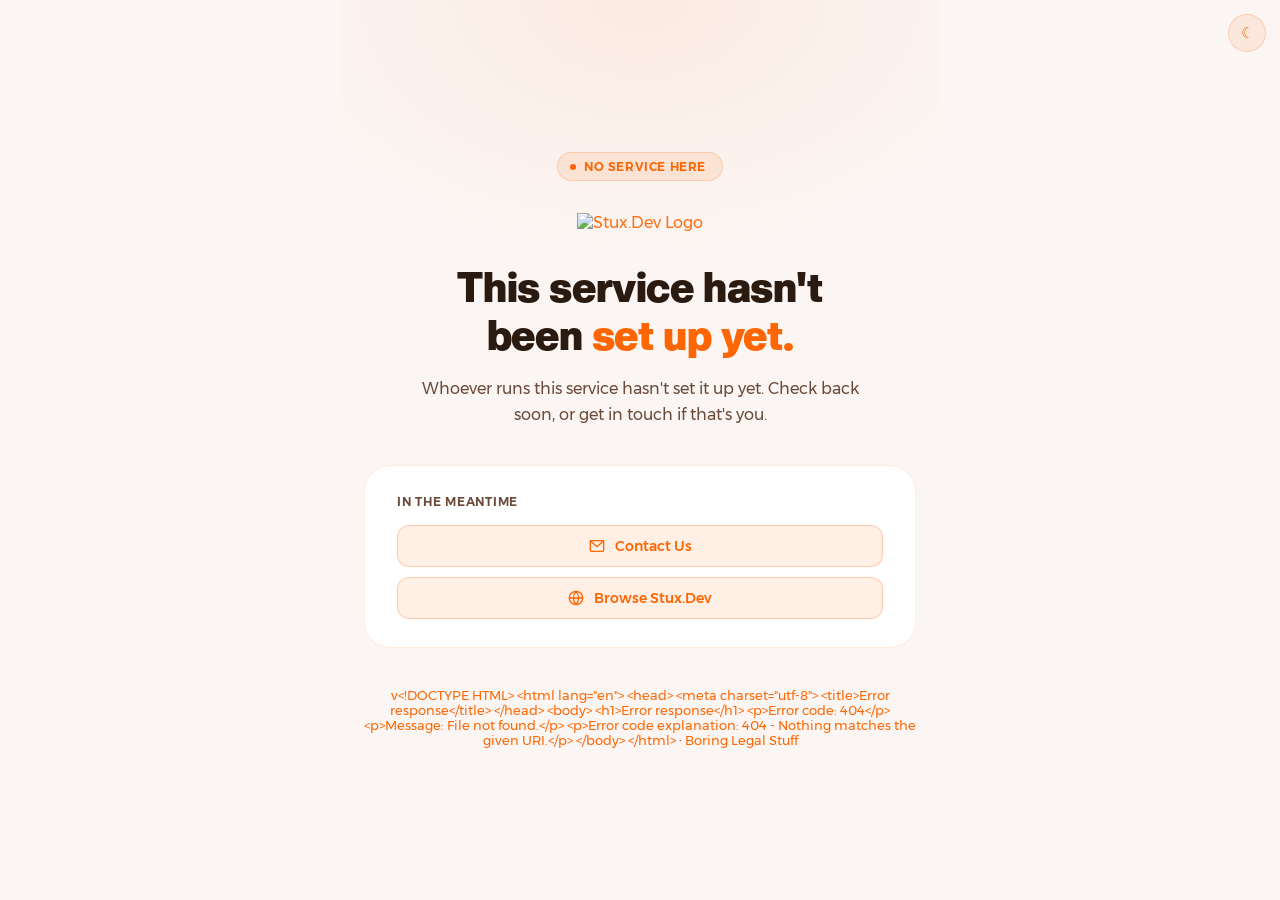
==== index.html @ 2f5f2ae9 "Release v1.0.0 See CHANGELOG.md for details." ====
<!DOCTYPE html>
<html lang="en" data-theme="dark">
<head>
    <meta charset="UTF-8">
    <meta name="viewport" content="width=device-width, initial-scale=1.0">
    <link rel="icon" type="image/png" href="https://global.media.stux.dev/icon.png">
    <meta name="description" content="Stux.Dev — Service Page">
    <title>Stux.Dev — Service Page</title>
    <link rel="stylesheet" href="assets/fonts/fonts.css">
    <style>
        * { box-sizing: border-box; margin: 0; padding: 0; }

        :root {
            --font-sans: 'Gontserrat', system-ui, -apple-system, sans-serif;
            --font-display: 'Creato Display', 'Gontserrat', system-ui, -apple-system, sans-serif;
            --orange: #FD6602; --orange-bright: #FF8A3D;
            --radius-sm: 6px; --radius-md: 12px; --radius-lg: 18px; --radius-xl: 26px;
            --ease: cubic-bezier(0.4, 0, 0.2, 1); --dur: 160ms;
        }
        [data-theme="dark"] {
            --bg: #120D08; --bg-surface: #1A130B; --bg-card: #201810; --bg-elevated: #261D13;
            --border: rgba(253,102,2,0.09); --border-mid: rgba(253,102,2,0.18); --border-strong: rgba(253,102,2,0.34);
            --text: #F2E9E2; --text-muted: #94806A;
            --hero-glow: radial-gradient(ellipse 70% 50% at 50% 0%, rgba(253,102,2,0.09), transparent);
            --badge-bg: rgba(253,102,2,0.12); --badge-border: rgba(253,102,2,0.22); --btn-text: #1A0D02;
        }
        [data-theme="light"] {
            --bg: #FBF6F4; --bg-surface: #FFFFFF; --bg-card: #FFFFFF; --bg-elevated: #F7EDE7;
            --border: rgba(253,102,2,0.12); --border-mid: rgba(253,102,2,0.25); --border-strong: rgba(253,102,2,0.45);
            --text: #2A1A0F; --text-muted: #6B4A3A;
            --hero-glow: radial-gradient(ellipse 70% 50% at 50% 0%, rgba(253,102,2,0.08), transparent);
            --badge-bg: rgba(253,102,2,0.10); --badge-border: rgba(253,102,2,0.20); --btn-text: #FFFFFF;
        }

        html, body {
            background: var(--bg); color: var(--text); font-family: var(--font-sans);
            min-height: 100vh; display: flex; align-items: center; justify-content: center; position: relative; overflow: hidden; transition: background 0.3s, color 0.3s;
        }
        body::before { content: ''; position: absolute; top: 0; left: 0; right: 0; height: 60vh; background: var(--hero-glow); pointer-events: none; }

        a, a:visited { color: var(--orange); text-decoration: none; }
        a:hover, a:focus { opacity: 0.8; }

        .wrapper { position: relative; z-index: 1; display: flex; flex-direction: column; align-items: center; text-align: center; padding: 2rem 1.5rem; max-width: 600px; width: 100%; }

        .logo { margin-bottom: 2rem; }
        .logo img { max-height: 68px; height: auto; width: auto; }
        .logo a { display: inline-block; opacity: 0.92; transition: opacity var(--dur) var(--ease), transform var(--dur) var(--ease); }
        .logo a:hover { opacity: 1; transform: scale(1.03); }

        .badge {
            display: inline-flex; align-items: center; gap: 8px; background: var(--badge-bg); border: 1px solid var(--badge-border);
            border-radius: 100px; padding: 6px 16px 6px 12px; font-size: 12px; font-weight: 600; color: var(--orange);
            letter-spacing: 0.05em; text-transform: uppercase; margin-bottom: 2rem;
        }
        .badge-dot { width: 6px; height: 6px; border-radius: 50%; background: var(--orange); animation: blink 2.2s ease-in-out infinite; }
        @keyframes blink { 0%, 100% { opacity: 1; } 50% { opacity: 0.3; } }

        h1 {
            font-family: var(--font-display); font-size: clamp(1.9rem, 5vw, 2.6rem); font-weight: 800;
            line-height: 1.15; letter-spacing: -0.01em; margin-bottom: 1rem;
        }
        h1 em { font-style: normal; color: var(--orange); }
        .tagline { color: var(--text-muted); font-size: 0.98rem; line-height: 1.7; max-width: 460px; margin: 0 auto 2.25rem; }

        .card {
            width: 100%; background: var(--bg-card); border: 1px solid var(--border); border-radius: var(--radius-xl);
            padding: 1.75rem 2rem; margin-bottom: 2.5rem;
        }
        .card-label { font-size: 0.78rem; font-weight: 600; color: var(--text-muted); letter-spacing: 0.06em; text-transform: uppercase; text-align: left; margin-bottom: 1rem; }
        .btn-list { display: flex; flex-direction: column; gap: 10px; }
        .btn-list a {
            display: flex; align-items: center; gap: 10px; padding: 11px 16px; border-radius: var(--radius-md); justify-content: center;
            font-size: 14px; font-weight: 500; border: 1px solid var(--border-mid); background: var(--badge-bg); color: var(--orange);
            transition: background var(--dur) var(--ease), border-color var(--dur) var(--ease);
        }
        .btn-list a:hover { border-color: var(--border-strong); opacity: 1; }
        .btn-list a svg { width: 16px; height: 16px; fill: none; stroke: currentColor; stroke-width: 2; stroke-linecap: round; stroke-linejoin: round; flex-shrink: 0; }

        #theme-toggle {
            position: fixed; top: 14px; right: 14px; z-index: 100; background: var(--badge-bg); border: 1px solid var(--badge-border);
            border-radius: 50%; width: 38px; height: 38px; font-size: 15px; text-align: center; cursor: pointer;
            padding: 0; color: var(--orange); display: flex; align-items: center; justify-content: center; transition: background var(--dur) var(--ease);
        }
        #theme-toggle:hover { opacity: 0.85; }

        .footer-links { font-size: 0.8rem; color: var(--text-muted); }
    </style>
</head>
<body>
    <button id="theme-toggle" title="Toggle light/dark mode" aria-label="Toggle light/dark mode">&#9788;</button>

    <div class="wrapper">
        <div class="badge">
            <span class="badge-dot"></span>
            No Service Here
        </div>

        <div class="logo">
            <a href="https://stux.dev" target="_blank" rel="noopener" title="Stux.Dev">
                <img src="https://global.media.stux.dev/logo.png" alt="Stux.Dev Logo" title="Stux.Dev Logo">
            </a>
        </div>

        <h1>This service hasn't<br>been <em>set up yet.</em></h1>
        <p class="tagline">Whoever runs this service hasn't set it up yet. Check back soon, or get in touch if that's you.</p>

        <div class="card">
            <p class="card-label">In the meantime</p>
            <div class="btn-list">
                <a href="mailto:hello@stux.dev" title="Email Stux.Dev">
                    <svg viewBox="0 0 24 24">
                        <rect x="2" y="4" width="20" height="16" rx="2" />
                        <polyline points="2,4 12,13 22,4" />
                    </svg>
                    Contact Us
                </a>
                <a href="https://stux.dev" target="_blank" rel="noopener" title="Browse Stux.Dev">
                    <svg viewBox="0 0 24 24">
                        <circle cx="12" cy="12" r="10" />
                        <path d="M2 12h20M12 2a15 15 0 010 20 15 15 0 010-20z" />
                    </svg>
                    Browse Stux.Dev
                </a>
            </div>
        </div>

        <p class="footer-links">
            <a href="changelog" id="version-link">Changelog</a>
            &middot;
            <a href="legal">Boring Legal Stuff</a>
        </p>
    </div>

    <script>
        (function () {
            var root = document.documentElement;
            var btn = document.getElementById('theme-toggle');
            var prefersDark = window.matchMedia('(prefers-color-scheme: dark)').matches;
            var stored = localStorage.getItem('stuxdev-theme');
            var isDark = stored ? stored === 'dark' : prefersDark;

            function apply(dark) {
                root.setAttribute('data-theme', dark ? 'dark' : 'light');
                btn.textContent = dark ? '☀' : '☾';
                btn.title = dark ? 'Switch to light mode' : 'Switch to dark mode';
            }

            apply(isDark);

            btn.addEventListener('click', function () {
                isDark = !isDark;
                localStorage.setItem('stuxdev-theme', isDark ? 'dark' : 'light');
                apply(isDark);
            });
        })();
    </script>
    <script>
        if (window.parent !== window) {
            var parentOrigin = document.referrer ? new URL(document.referrer).origin : "*";
            window.parent.postMessage(
                { type: "page-title", title: document.title },
                parentOrigin
            );
        }
    </script>
    <script>
        fetch('VERSION.md')
            .then(function (r) { return r.text(); })
            .then(function (v) {
                document.getElementById('version-link').textContent = 'v' + v.trim();
            })
            .catch(function () {});
    </script>
</body>
</html>
---- assets/fonts/fonts.css ----
@font-face { font-family:'Gontserrat'; src:url('Gontserrat-Regular.ttf') format('truetype'); font-weight:400; font-style:normal; font-display:swap; }
@font-face { font-family:'Gontserrat'; src:url('Gontserrat-Italic.ttf') format('truetype'); font-weight:400; font-style:italic; font-display:swap; }
@font-face { font-family:'Gontserrat'; src:url('Gontserrat-Medium.ttf') format('truetype'); font-weight:500; font-style:normal; font-display:swap; }
@font-face { font-family:'Gontserrat'; src:url('Gontserrat-SemiBold.ttf') format('truetype'); font-weight:600; font-style:normal; font-display:swap; }
@font-face { font-family:'Gontserrat'; src:url('Gontserrat-Bold.ttf') format('truetype'); font-weight:700; font-style:normal; font-display:swap; }
@font-face { font-family:'Gontserrat'; src:url('Gontserrat-ExtraBold.ttf') format('truetype'); font-weight:800; font-style:normal; font-display:swap; }
@font-face { font-family:'Creato Display'; src:url('CreatoDisplay-Bold.otf') format('opentype'); font-weight:700; font-style:normal; font-display:swap; }
@font-face { font-family:'Creato Display'; src:url('CreatoDisplay-Black.otf') format('opentype'); font-weight:800; font-style:normal; font-display:swap; }

:root {
    --font-sans: 'Gontserrat', system-ui, -apple-system, sans-serif;
    --font-display: 'Creato Display', 'Gontserrat', system-ui, -apple-system, sans-serif;
}
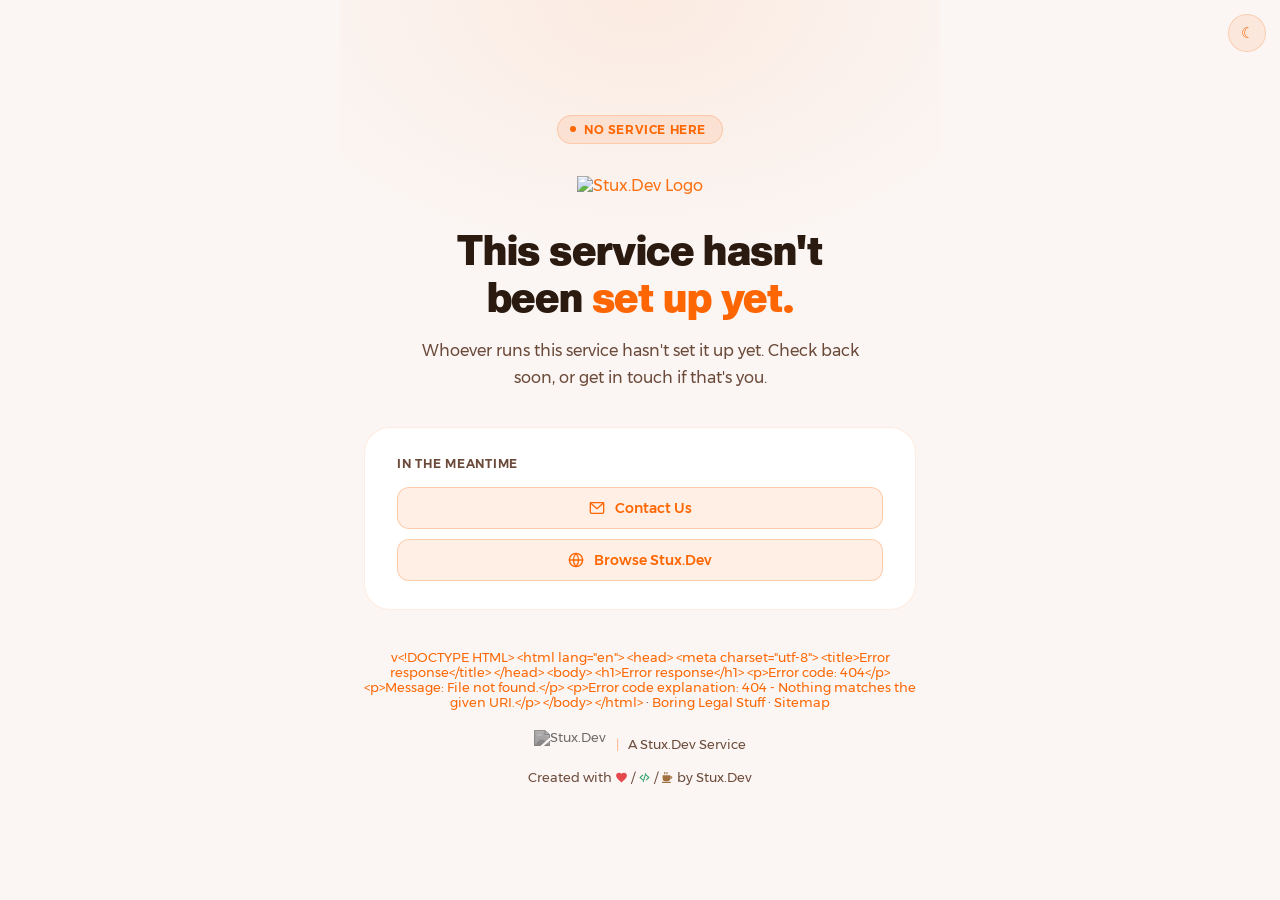
==== commit c4dcaf6c: "Release v1.1.0 See CHANGELOG.md for details." ====
--- a/index.html
+++ b/index.html
@@ -7,6 +7,40 @@
     <meta name="description" content="Stux.Dev — Service Page">
     <title>Stux.Dev — Service Page</title>
     <link rel="stylesheet" href="assets/fonts/fonts.css">
+    <link rel="stylesheet" href="assets/site-banner.css">
+    <!-- Dev banner: only when opened locally (dev-server). ?banner=soon,maintenance,site previews
+         the others. Production (GitHub Pages) never shows it. -->
+    <script>
+        (function () {
+            var h = location.hostname;
+            if (h !== 'localhost' && h !== '127.0.0.1' && h !== '[::1]') return;
+            var copy = {
+                maintenance: ['Maintenance', 'Stux.Dev is being updated and will be back shortly.'],
+                soon: ['Coming soon', 'Stux.Dev is launching soon.'],
+                dev: ['Dev mode', 'Local preview of Stux.Dev. Open it on its GitHub Pages address to see it as production does.'],
+                site: ['Notice', 'A site notice for Stux.Dev appears here.']
+            };
+            var want = (new URLSearchParams(location.search).get('banner') || '').split(',');
+            var order = ['maintenance', 'soon', 'dev', 'site'];
+            var show = order.filter(function (v) { return v === 'dev' || want.indexOf(v) !== -1; });
+            document.documentElement.classList.add('has-site-banner', 'site-banner-fixed');
+            document.addEventListener('DOMContentLoaded', function () {
+                var box = document.createElement('div');
+                box.className = 'site-banners site-banners--fixed';
+                box.setAttribute('data-site-banners', '');
+                show.forEach(function (v) {
+                    var b = document.createElement('div');
+                    b.className = 'site-banner site-banner--' + v;
+                    b.setAttribute('role', v === 'dev' ? 'note' : 'status');
+                    var l = document.createElement('span'); l.className = 'site-banner-label'; l.textContent = copy[v][0];
+                    var t = document.createElement('span'); t.className = 'site-banner-text'; t.textContent = copy[v][1];
+                    b.appendChild(l); b.appendChild(t); box.appendChild(b);
+                });
+                document.body.insertBefore(box, document.body.firstChild);
+                var s = document.createElement('script'); s.src = 'assets/site-banner.js'; document.body.appendChild(s);
+            });
+        })();
+    </script>
     <style>
         * { box-sizing: border-box; margin: 0; padding: 0; }
 
@@ -85,6 +119,35 @@
         #theme-toggle:hover { opacity: 0.85; }
 
         .footer-links { font-size: 0.8rem; color: var(--text-muted); }
+
+        /* Site banner (dev only: shown when the page is opened from localhost). The page body is a
+           centred flex box that doesn't scroll, so the banner is fixed and the page moves down. */
+        .site-banners { --banner-page-bg: var(--bg); --banner-text: var(--text); --banner-site: #FF8A3D; --banner-site-light: #B34700; }
+        :root.has-site-banner.site-banner-fixed body { padding-top: var(--banner-h); }
+        :root.has-site-banner #theme-toggle { top: calc(14px + var(--banner-h)); }
+
+        /* "Stux.Dev | A Stux.Dev Service": muted until hovered or focused. (GitHub Pages site: no
+           Powered by Stuxedo badge.) */
+        .powered { display: flex; align-items: center; justify-content: center; gap: .6rem; flex-wrap: wrap; margin-top: 1.25rem; font-size: 0.8rem; }
+        .powered-item, .powered-item:visited { display: inline-flex; align-items: center; color: var(--text-muted); transition: color .2s; }
+        .powered-item:hover, .powered-item:focus-visible { color: var(--text); opacity: 1; }
+        .powered-sep { color: var(--border-strong); }
+        .powered-logo { height: 28px; width: auto; display: block;
+            /* Same filter functions in every state, so the hover animates without the image snapping. */
+            filter: grayscale(1) brightness(1); opacity: .7; transition: filter .2s ease, opacity .2s ease;
+            will-change: filter, opacity; backface-visibility: hidden; transform: translateZ(0); }
+        [data-theme="light"] .powered-logo { filter: grayscale(1) brightness(.6); }
+        .powered-item:hover .powered-logo, .powered-item:focus-visible .powered-logo { filter: grayscale(0) brightness(1); opacity: 1; }
+        .made { margin-top: .75rem; font-size: 0.8rem; color: var(--text-muted); }
+        .made a, .made a:visited { color: var(--text-muted); transition: color .2s; }
+        .made a:hover, .made a:focus-visible { color: var(--text); opacity: 1; }
+        .made-icon { display: inline-block; vertical-align: -2px; }
+        .made-love { color: #e5484d; }
+        .made-code { color: #30a46c; }
+        .made-coffee { color: #a0703f; }
+        .copy-glyph { display: inline-block; vertical-align: -1px; }
+        .sr-only { position: absolute; width: 1px; height: 1px; padding: 0; margin: -1px; overflow: hidden; clip: rect(0,0,0,0); white-space: nowrap; border: 0; }
+        @media (prefers-reduced-motion: reduce) { .powered-item, .powered-logo, .made a { transition: none; } }
     </style>
 </head>
 <body>
@@ -129,7 +192,18 @@
             <a href="changelog" id="version-link">Changelog</a>
             &middot;
             <a href="legal">Boring Legal Stuff</a>
+            &middot;
+            <a href="sitemap/">Sitemap</a>
         </p>
+        <div class="powered">
+            <a href="https://stux.dev" class="powered-item" target="_blank" rel="noopener">
+                <img src="https://global.media.stux.dev/logo.png" alt="Stux.Dev" title="Stux.Dev" class="powered-logo" height="28">
+            </a>
+            <span class="powered-sep" aria-hidden="true">|</span>
+            <a href="https://services.stux.dev" class="powered-item" target="_blank" rel="noopener">A Stux.Dev Service</a>
+        </div>
+        <p class="made">Created with <svg class="made-icon made-love" viewBox="0 0 24 24" width="13" height="13" aria-hidden="true" focusable="false"><title>Love</title><path fill="currentColor" d="M12 21.2 10.6 20C5.4 15.3 2 12.2 2 8.4 2 5.3 4.4 3 7.4 3c1.7 0 3.4.8 4.6 2.1C13.2 3.8 14.9 3 16.6 3 19.6 3 22 5.3 22 8.4c0 3.8-3.4 6.9-8.6 11.6z"/></svg> / <svg class="made-icon made-code" viewBox="0 0 24 24" width="13" height="13" aria-hidden="true" focusable="false"><title>Code</title><path fill="currentColor" d="M8.3 6.3 9.7 7.7 5.4 12l4.3 4.3-1.4 1.4L2.6 12zm7.4 0L21.4 12l-5.7 5.7-1.4-1.4 4.3-4.3-4.3-4.3zM13.6 3.7l1.9.6-5 16-1.9-.6z"/></svg> / <svg class="made-icon made-coffee" viewBox="0 0 24 24" width="13" height="13" aria-hidden="true" focusable="false"><title>Coffee</title><path fill="currentColor" d="M3 8h14v6a5 5 0 0 1-5 5H8a5 5 0 0 1-5-5zm14 1.5h1.5a2.5 2.5 0 0 1 0 5H17v-2h1.5a.5.5 0 0 0 0-1H17zM6 2h2v4H6zm4 0h2v4h-2zM2 20h16v2H2z"/></svg><span class="sr-only"> love, code and coffee</span>
+            by <a href="https://stux.dev" target="_blank" rel="noopener">Stux.Dev</a></p>
     </div>
 
     <script>
--- a/assets/site-banner.css
+++ b/assets/site-banner.css
@@ -0,0 +1,194 @@
+/*
+ * Site banner - one component, four variants (site, soon, dev, maintenance)
+ *
+ * Self-contained: copy this file (and site-banner.js) into any project. Muted and
+ * readable, and it never covers or cuts off the page.
+ *
+ * Markup (stack order when several apply: maintenance, soon, dev, site):
+ *
+ *   <html class="has-site-banner">            (only while a banner is shown)
+ *   <body>
+ *     <div class="site-banners" data-site-banners>
+ *       <div class="site-banner site-banner--dev" role="note">
+ *         <span class="site-banner-label">Dev mode</span>
+ *         <span class="site-banner-text">Local preview. Run <code>dev-server.sh --no-dev-mode</code>…</span>
+ *       </div>
+ *     </div>
+ *     …the page…
+ *
+ * Position: sticky at the top of the document by default. If the page scrolls something
+ * other than the document (e.g. html{overflow:hidden} + body{overflow:auto}), add
+ * .site-banners--fixed to the wrapper and .site-banner-fixed to <html>: the banners are
+ * fixed to the top and <body> is padded by their height instead.
+ *
+ * --banner-h on :root is the banners' height (0px without a banner). site-banner.js keeps
+ * it exact with a ResizeObserver, including when the text wraps on phones; the value
+ * below is a one-line estimate for no-JS. Offset anything fixed or sticky at the top by
+ * it: top: calc(<gap> + var(--banner-h, 0px)), and full-height layouts by
+ * min-height: calc(100dvh - var(--banner-h, 0px)). Fixed background layers don't need it.
+ *
+ * Theme hooks - map these to the project's own tokens (defaults in brackets):
+ *   --banner-page-bg   the page background        [var(--bg), #0d1117]
+ *   --banner-text      the normal body text       [var(--text), #e6edf3]
+ *   --banner-site      the site's own accent      [var(--brand), #3ba7ff] (dark theme)
+ *   --banner-site-light  its light-theme accent   [#0a5fb4]
+ *   --banner-site-glyph  the site notice's pattern tile, a 48px SVG data URI used as a
+ *                      mask (e.g. the project's icon as a silhouette) [a small sparkle]
+ * Light theme is picked up from :root.theme-light, :root[data-theme="light"], or the
+ * system preference unless :root.theme-dark / [data-theme="dark"] overrides it.
+ */
+
+:root {
+    --banner-h: 0px;
+}
+
+:root.has-site-banner {
+    --banner-h: 38px;
+    scroll-padding-top: var(--banner-h);
+}
+
+.site-banners {
+    position: sticky;
+    top: 0;
+    z-index: 900; /* above page content, below modals (1000+) */
+}
+
+.site-banners--fixed {
+    position: fixed;
+    left: 0;
+    right: 0;
+}
+
+/* Fixed mode: <html class="has-site-banner site-banner-fixed"> pads <body> instead. */
+:root.has-site-banner.site-banner-fixed body {
+    padding-top: var(--banner-h);
+    scroll-padding-top: var(--banner-h);
+}
+
+.site-banner {
+    /* Dark-theme accents (the default) */
+    --banner-accent: var(--banner-site, var(--brand, #3ba7ff));
+    --banner-ink: var(--banner-accent);
+    position: relative;
+    display: flex;
+    flex-wrap: wrap;
+    align-items: center;
+    justify-content: center;
+    gap: 6px 10px;
+    padding: 8px 16px;
+    /* The page background tinted with the accent; the fallback is the plain page background. */
+    --banner-tint: color-mix(in srgb, var(--banner-accent) 12%, var(--banner-page-bg, var(--bg, #0d1117)));
+    background: var(--banner-page-bg, var(--bg, #0d1117));
+    background: var(--banner-tint);
+    border-bottom: 1px solid var(--banner-accent);
+    border-bottom-color: color-mix(in srgb, var(--banner-accent) 35%, transparent);
+    color: var(--banner-text, var(--text, #e6edf3));
+    font: 500 13.5px/1.4 system-ui, -apple-system, "Segoe UI", Roboto, sans-serif;
+    text-align: center;
+}
+
+/* ── Icon pattern ──
+ * Each variant tiles a small glyph across the banner in its accent at low opacity. The glyph
+ * is a mask over an accent-coloured layer, so one SVG works in both themes. Pure decoration.
+ * Override --banner-glyph (or --banner-site-glyph for the site variant) with your own
+ * 48px tile to use another glyph. */
+.site-banner {
+    --banner-glyph: var(--banner-site-glyph, url("data:image/svg+xml,%3Csvg xmlns='http://www.w3.org/2000/svg' width='48' height='48' viewBox='0 0 48 48'%3E%3Cg transform='translate%285 5%29 scale%281.25%29 rotate%28-10 6 6%29'%3E%3Cpath d='M6 0.2a1.6 1.6 0 1 1 0 3.2A1.6 1.6 0 1 1 6 0.2zM3.9 4.6h3.3v5.3h1.1v1.9H3.7V9.9h1.2V6.5h-1z'/%3E%3C/g%3E%3Cg transform='translate%2829 29%29 scale%281.25%29 rotate%2810 6 6%29'%3E%3Cpath d='M6 0.2a1.6 1.6 0 1 1 0 3.2A1.6 1.6 0 1 1 6 0.2zM3.9 4.6h3.3v5.3h1.1v1.9H3.7V9.9h1.2V6.5h-1z'/%3E%3C/g%3E%3C/svg%3E"));
+}
+.site-banner--dev         { --banner-glyph: url("data:image/svg+xml,%3Csvg xmlns='http://www.w3.org/2000/svg' width='48' height='48' viewBox='0 0 48 48'%3E%3Cg transform='translate%285 5%29 scale%281.25%29 rotate%28-10 6 6%29'%3E%3Cpath d='M3.7 2.3 4.9 3.5 2.4 6l2.5 2.5-1.2 1.2L0 6zM8.3 2.3 12 6 8.3 9.7 7.1 8.5 9.6 6 7.1 3.5zM6.7 1.6l1.1.4-2.5 8.4-1.1-.4z'/%3E%3C/g%3E%3Cg transform='translate%2829 29%29 scale%281.25%29 rotate%2810 6 6%29'%3E%3Cpath d='M3.7 2.3 4.9 3.5 2.4 6l2.5 2.5-1.2 1.2L0 6zM8.3 2.3 12 6 8.3 9.7 7.1 8.5 9.6 6 7.1 3.5zM6.7 1.6l1.1.4-2.5 8.4-1.1-.4z'/%3E%3C/g%3E%3C/svg%3E"); }
+.site-banner--soon        { --banner-glyph: url("data:image/svg+xml,%3Csvg xmlns='http://www.w3.org/2000/svg' width='48' height='48' viewBox='0 0 48 48'%3E%3Cg transform='translate%285 5%29 scale%281.25%29 rotate%2835 6 6%29'%3E%3Cpath fill-rule='evenodd' d='M6 0c2.9 1.9 3.6 5.2 2.6 8.3H3.4C2.4 5.2 3.1 1.9 6 0zM6 2.9a1.25 1.25 0 1 0 0 2.5A1.25 1.25 0 1 0 6 2.9z'/%3E%3Cpath d='M3.2 5.4 1 9.6h2.9zM8.8 5.4 11 9.6H8.1zM4.5 9h3L6 12z'/%3E%3C/g%3E%3Cg transform='translate%2829 29%29 scale%281.25%29 rotate%2855 6 6%29'%3E%3Cpath fill-rule='evenodd' d='M6 0c2.9 1.9 3.6 5.2 2.6 8.3H3.4C2.4 5.2 3.1 1.9 6 0zM6 2.9a1.25 1.25 0 1 0 0 2.5A1.25 1.25 0 1 0 6 2.9z'/%3E%3Cpath d='M3.2 5.4 1 9.6h2.9zM8.8 5.4 11 9.6H8.1zM4.5 9h3L6 12z'/%3E%3C/g%3E%3C/svg%3E"); }
+.site-banner--maintenance { --banner-glyph: url("data:image/svg+xml,%3Csvg xmlns='http://www.w3.org/2000/svg' width='48' height='48' viewBox='0 0 48 48'%3E%3Cg transform='translate%285 5%29 scale%281.25%29 rotate%28-10 6 6%29'%3E%3Cg transform='rotate%2845 6 6%29'%3E%3Cpath fill-rule='evenodd' d='M6 0a2.9 2.9 0 1 1 0 5.8A2.9 2.9 0 1 1 6 0zM5.05 -0.5h1.9v2.9h-1.9z'/%3E%3Crect x='4.9' y='4.6' width='2.2' height='7.4' rx='1.1'/%3E%3C/g%3E%3C/g%3E%3Cg transform='translate%2829 29%29 scale%281.25%29 rotate%2810 6 6%29'%3E%3Cg transform='rotate%2845 6 6%29'%3E%3Cpath fill-rule='evenodd' d='M6 0a2.9 2.9 0 1 1 0 5.8A2.9 2.9 0 1 1 6 0zM5.05 -0.5h1.9v2.9h-1.9z'/%3E%3Crect x='4.9' y='4.6' width='2.2' height='7.4' rx='1.1'/%3E%3C/g%3E%3C/g%3E%3C/svg%3E"); }
+
+.site-banner::before {
+    content: "";
+    position: absolute;
+    inset: 0;
+    z-index: 0;
+    background: var(--banner-accent);
+    opacity: 0.12;
+    /* The glyph grid, faded out behind the centred text so the words sit on the plain tint. */
+    -webkit-mask: var(--banner-glyph) 0 50% / 48px 48px repeat,
+        radial-gradient(ellipse 34% 140% at 50% 50%, transparent 45%, #000 100%);
+    -webkit-mask-composite: source-in;
+    mask: var(--banner-glyph) 0 50% / 48px 48px repeat,
+        radial-gradient(ellipse 34% 140% at 50% 50%, transparent 45%, #000 100%);
+    mask-composite: intersect;
+    pointer-events: none;
+}
+
+.site-banner > * {
+    position: relative;
+    z-index: 1;
+}
+
+.site-banner--soon        { --banner-accent: #b98cff; }
+.site-banner--dev         { --banner-accent: #d29922; }
+.site-banner--maintenance { --banner-accent: #f0883e; }
+
+/* Light theme: darker accents, and chip text darker still so it keeps >= 4.5:1. */
+:root.theme-light .site-banner,
+:root[data-theme="light"] .site-banner {
+    --banner-accent: var(--banner-site-light, #0a5fb4);
+    --banner-ink: color-mix(in srgb, var(--banner-accent) 75%, #000);
+}
+:root.theme-light .site-banner--soon,
+:root[data-theme="light"] .site-banner--soon        { --banner-accent: #7b3fc4; }
+:root.theme-light .site-banner--dev,
+:root[data-theme="light"] .site-banner--dev         { --banner-accent: #8a5a00; }
+:root.theme-light .site-banner--maintenance,
+:root[data-theme="light"] .site-banner--maintenance { --banner-accent: #b3470f; }
+
+@media (prefers-color-scheme: light) {
+    :root:not(.theme-dark):not([data-theme="dark"]) .site-banner {
+        --banner-accent: var(--banner-site-light, #0a5fb4);
+        --banner-ink: color-mix(in srgb, var(--banner-accent) 75%, #000);
+    }
+    :root:not(.theme-dark):not([data-theme="dark"]) .site-banner--soon        { --banner-accent: #7b3fc4; }
+    :root:not(.theme-dark):not([data-theme="dark"]) .site-banner--dev         { --banner-accent: #8a5a00; }
+    :root:not(.theme-dark):not([data-theme="dark"]) .site-banner--maintenance { --banner-accent: #b3470f; }
+}
+
+.site-banner-label {
+    flex: none;
+    font-size: 11px;
+    font-weight: 700;
+    line-height: 1;
+    letter-spacing: 0.06em;
+    text-transform: uppercase;
+    color: var(--banner-ink);
+    /* Opaque (over the banner tint), so the icon pattern never shows through the chip. */
+    background: color-mix(in srgb, var(--banner-accent) 18%, var(--banner-tint));
+    border: 1px solid var(--banner-accent);
+    border-radius: 4px;
+    padding: 4px 6px;
+}
+
+.site-banner-text {
+    min-width: 0;
+}
+
+.site-banner code {
+    font: 12px/1.3 ui-monospace, SFMono-Regular, Menlo, Consolas, monospace;
+    background: color-mix(in srgb, var(--banner-accent) 10%, transparent);
+    border-radius: 4px;
+    padding: 1px 5px;
+    overflow-wrap: anywhere;
+}
+
+.site-banner a {
+    color: inherit;
+    text-decoration: underline;
+    text-underline-offset: 2px;
+}
+
+.site-banner a::after {
+    display: none; /* opt out of any animated link underline the site adds */
+}
+
+@media (prefers-reduced-motion: reduce) {
+    .site-banner,
+    .site-banner * {
+        transition: none;
+        animation: none;
+    }
+}
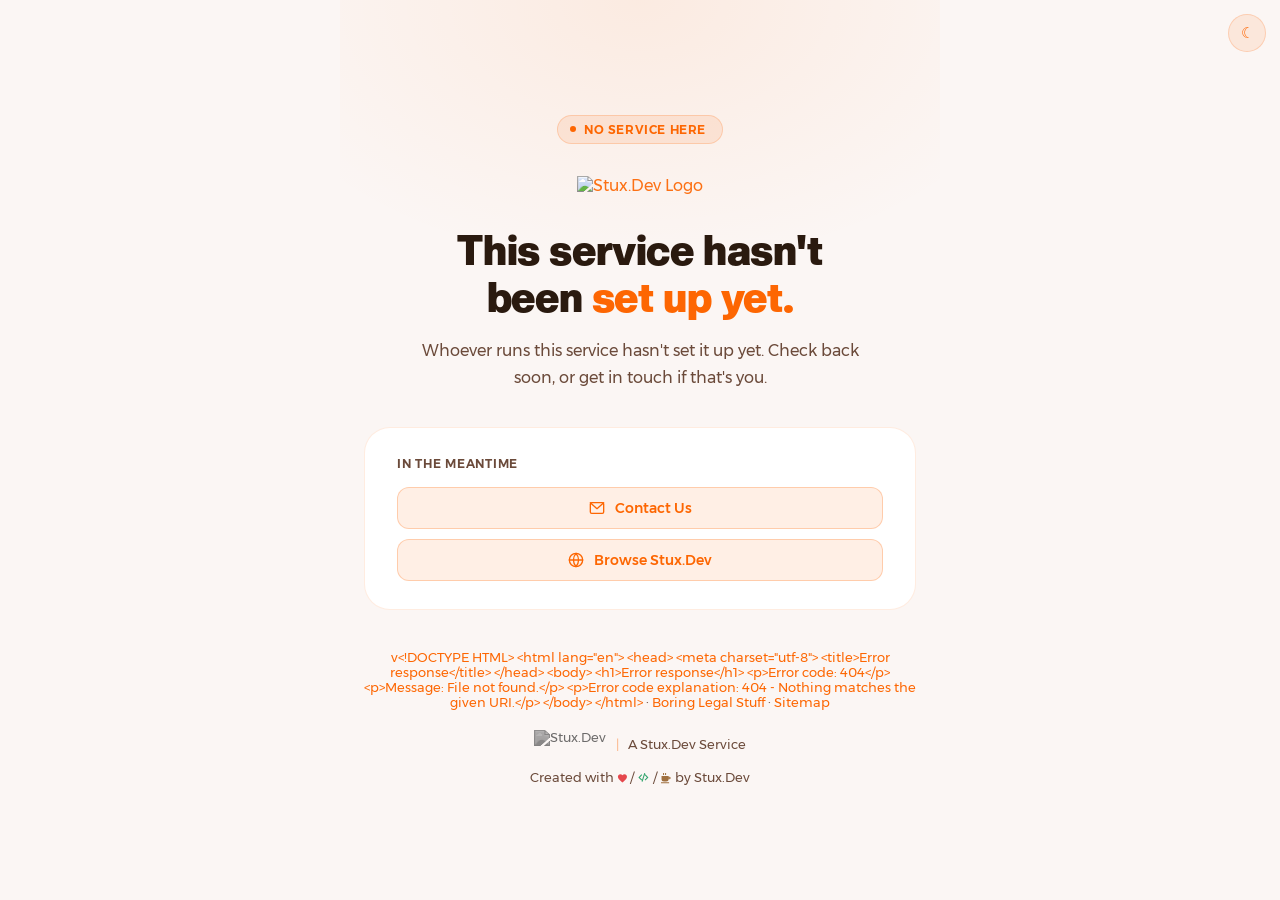
==== commit 5a585e9d: "Release v1.1.1 See CHANGELOG.md for details." ====
--- a/index.html
+++ b/index.html
@@ -141,7 +141,9 @@
         .made { margin-top: .75rem; font-size: 0.8rem; color: var(--text-muted); }
         .made a, .made a:visited { color: var(--text-muted); transition: color .2s; }
         .made a:hover, .made a:focus-visible { color: var(--text); opacity: 1; }
-        .made-icon { display: inline-block; vertical-align: -2px; }
+        .made-icon { display: inline-block; width: 1em; height: 1em; vertical-align: -0.125em; }
+        /* optical sizing: solid heart scaled down to match the code and coffee icons */
+        .made-love { font-size: 0.85em; } .made-code { font-size: 1em; } .made-coffee { font-size: 0.95em; }
         .made-love { color: #e5484d; }
         .made-code { color: #30a46c; }
         .made-coffee { color: #a0703f; }
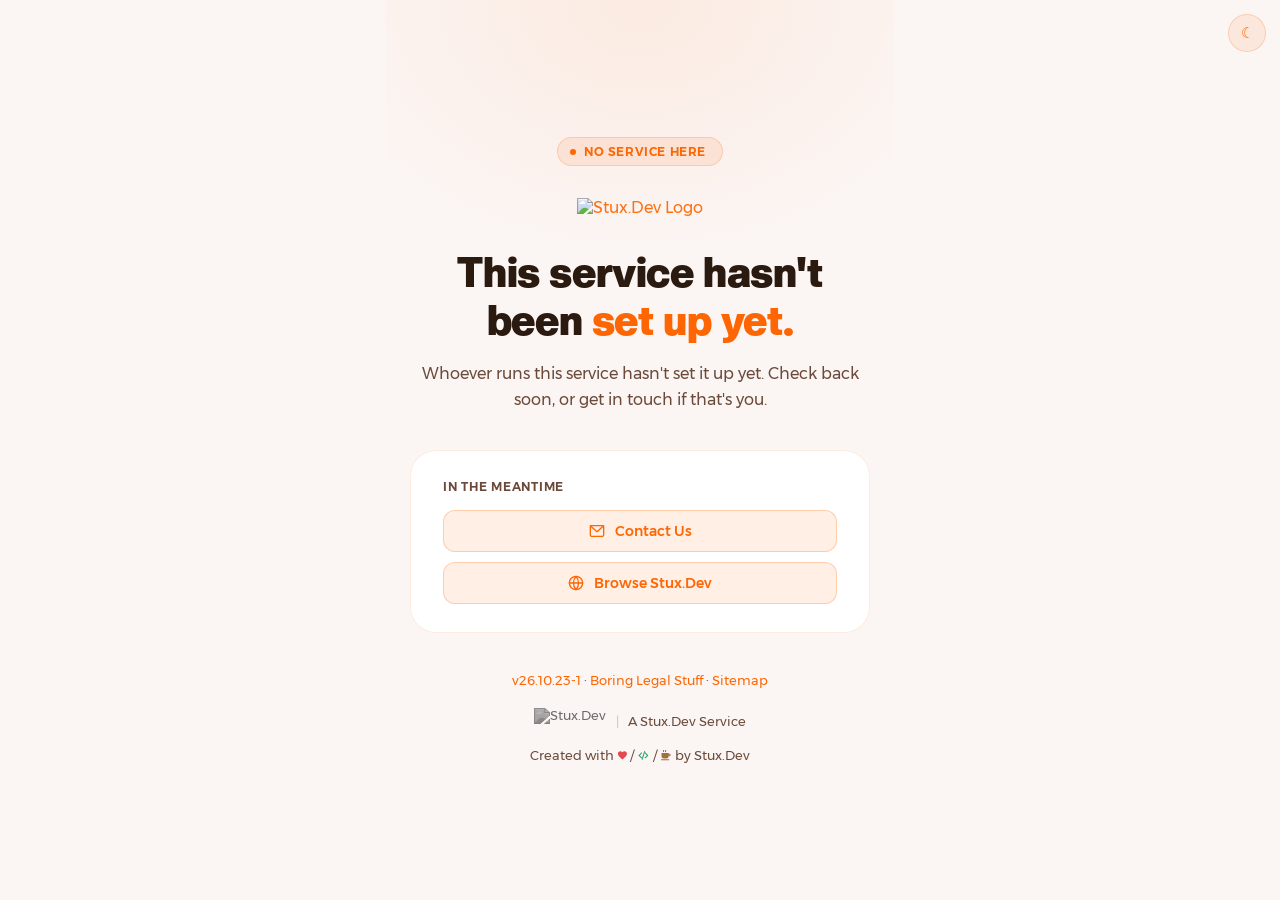
==== commit 4595af78: "Release v26.10.23-1 See CHANGELOG.md for details." ====
--- a/index.html
+++ b/index.html
@@ -3,8 +3,14 @@
 <head>
     <meta charset="UTF-8">
     <meta name="viewport" content="width=device-width, initial-scale=1.0">
-    <link rel="icon" type="image/png" href="https://global.media.stux.dev/icon.png">
+    <link rel="icon" href="/favicon.ico" sizes="48x48">
+    <link rel="icon" type="image/png" sizes="512x512" href="https://global.media.stux.dev/icon-dark.png" media="(prefers-color-scheme: light)">
+    <link rel="icon" type="image/png" sizes="512x512" href="https://global.media.stux.dev/icon-light.png" media="(prefers-color-scheme: dark)">
+    <link rel="apple-touch-icon" href="/apple-touch-icon.png">
+    <link rel="manifest" href="/site.webmanifest">
     <meta name="description" content="Stux.Dev — Service Page">
+    <!-- Discord link preview, generated by scripts/build-discord-embeds.py (the title and description are its fallback) -->
+    <script id="discord:component-embed" type="application/json">{"component":{"type":17,"accent_color":16606722,"components":[{"type":9,"components":[{"type":10,"content":"# [Stux.Dev Service Page](https://servicepage.stux.dev/)\n**This service hasn't been set up yet.**\nWhoever runs this service hasn't set it up yet. Check back soon, or get in touch at hello@stux.dev if that's you."}],"accessory":{"type":11,"media":{"url":"https://global.media.stux.dev/icon.png"}}},{"type":1,"components":[{"type":2,"style":5,"label":"Stux.Dev","url":"https://stux.dev"},{"type":2,"style":5,"label":"All services","url":"https://services.stux.dev"}]}]}}</script>
     <title>Stux.Dev — Service Page</title>
     <link rel="stylesheet" href="assets/fonts/fonts.css">
     <link rel="stylesheet" href="assets/site-banner.css">
